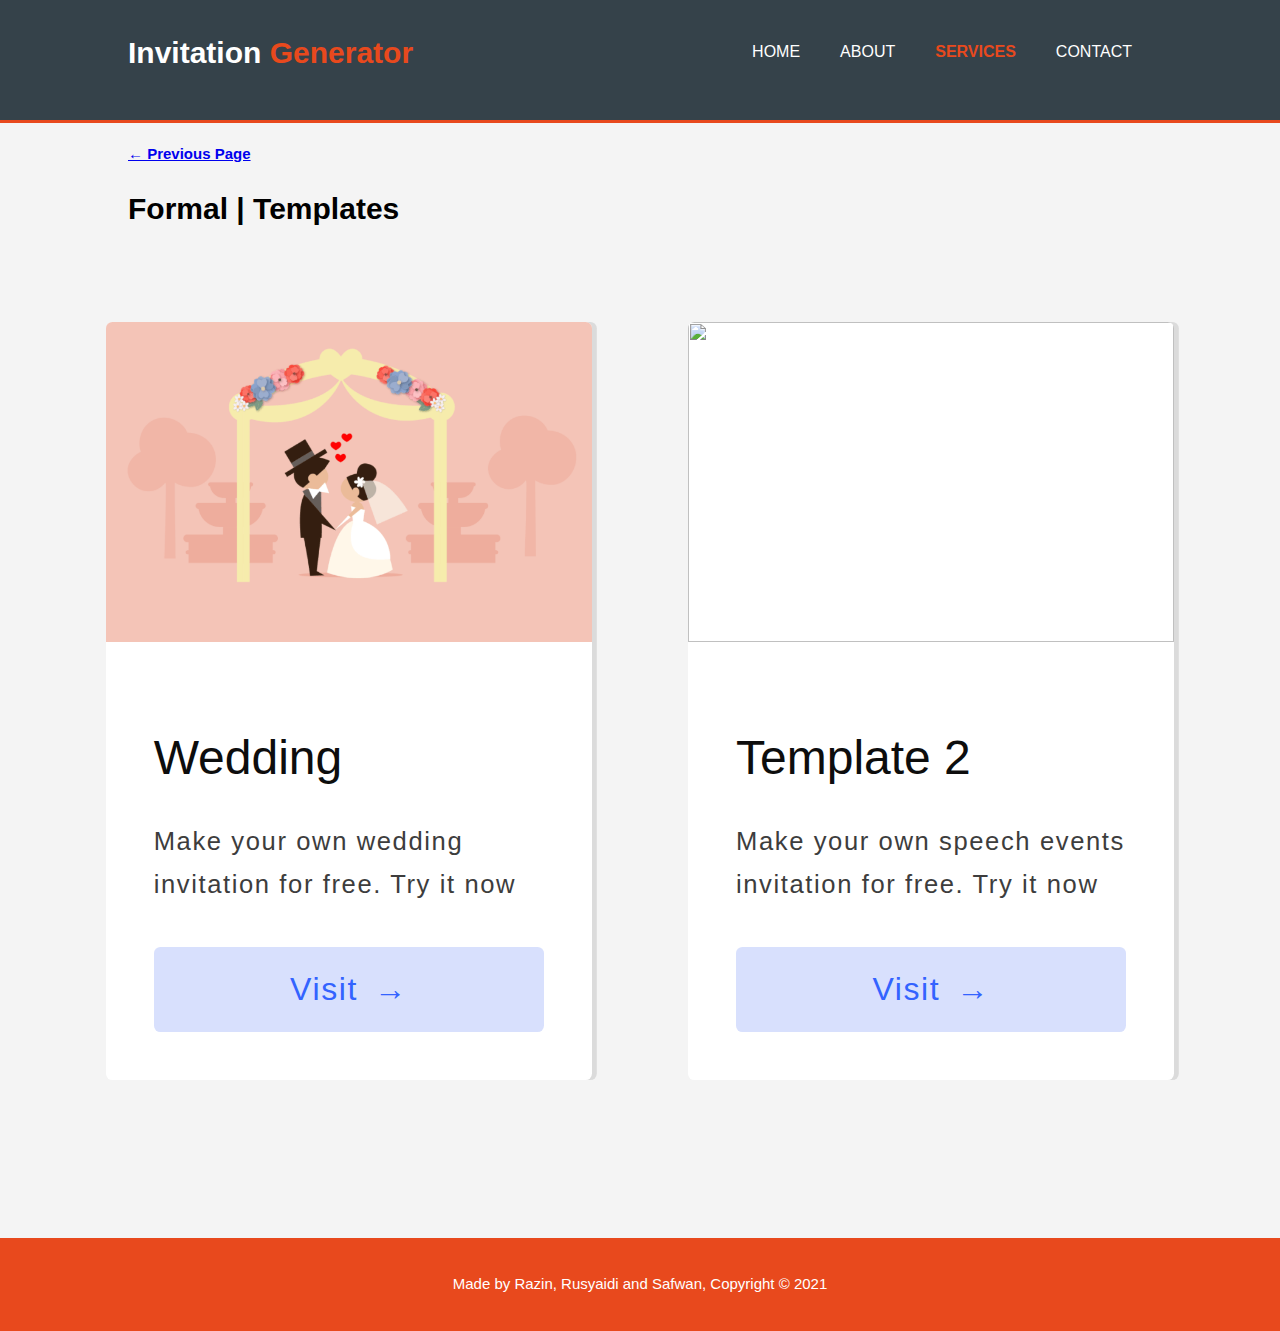
==== formal.html @ 5bae7f90 "first commit" ====
<!DOCTYPE html>
<html>
	<head>
		<meta charset="utf-8">
		<meta name="viewport" content="width=device-width"/>
		<meta name="description" content="E-Invitation"/>
		<meta name="keywords" content="invitation, interview">
		<meta name="author" content="Razin, Rusyaidi, Safwan"/>
		<title>Invitation Generator | Services</title>
		<link rel="stylesheet" href="style.css" type="text/css"/>
		<script type="text/javascript" src="script.js"></script>
	</head>
	<body>
		<header>
			<div class="container">
				<div id="branding">
					<h1>Invitation <span class="highlight">Generator</span></h1>
				</div>
				<nav>
					<ul>
						<li><a href="index.html">Home</a></li>
						<li><a href="about.html">About</a></li>
						<li class="current"><a href="services.html">Services</a></li>
						<li><a href="contactus.html">Contact</a></li>
					</ul>
				</nav>
			</div>
		</header>
				<section id="main">
					<div class="container">
						<article id="main-col">
							<h4><a href="services.html">&#8592; Previous Page</a></h4>
            	<h1 class="page-title">Formal | Templates</h1>
          	</article>
					</div>
				</section>
				<div id="cards">
					<div class="grid">
						<div class="grid-item">
							<div class="card">
								<img class="card-img" src="wedding_invitation.gif" />
								<div class="card-content">
									<h1 class="card-header">Wedding</h1>
									<p class="card-text">
									Make your own wedding invitation for free.
									Try it now
									</p>
									<a href="wed_inv.html"><button class="card-btn">Visit<span>&rarr;</span></button></a>
								</div>
							</div>
						</div>
						<div class="grid-item">
							<div class="card">
								<img class="card-img" src="" />
								<div class="card-content">
									<h1 class="card-header">Template 2</h1>
									<p class="card-text">
									Make your own speech events invitation for free.
									Try it now
									</p>
									<a href="sp_inv.html"><button class="card-btn">Visit<span>&rarr;</span></button></a>
								</div>
							</div>
						</div>
					</div>
				</div>
				<br/>
				<br/>
				<br/>
			<footer>
				<p>Made by Razin, Rusyaidi and Safwan, Copyright &copy; 2021</p>
			</footer>
	</body>
</html>
---- style.css ----
body{
  font: 15px/1.5 Arial, Helvetica, sans-serif;
  padding: 0;
  margin: 0;
  background-color: #f4f4f4;
}
/* Global */
.container{
  width: 80%;
  margin: auto;
  overflow: hidden;
}

ul{
  margin: 0;
  padding: 0;
}

.button_1{
  height:38px;
  background: #e8491d;
  border: 0;
  padding-left: 20px;
  padding-right: 20px;
  color: #ffffff;
}

.button_1:hover{
  background-color: #4f9ad6;
}

.dark{
  padding:15px;
  background:#35424a;
  color: #ffffff;
  margin-top: 10px;
  margin-bottom: 10px;
}

/** Header**/
header{
  background: #35424a;
  color: #ffffff;
  padding-top: 30px;
  min-height: 70px;
  border-bottom: #e8491d 3px solid;
}

header a{
  color: #ffffff;
  text-decoration: none;
  text-transform: uppercase;
  font-size: 16px;
}

header ul{
  margin: 0;
  padding: 0;
}

header li{
  float: left;
  display: inline;
  padding: 0 20px 0 20px;
}

header #branding{
  float: left;
}

header #branding h1{
  margin: 0;
}

header nav{
  float: right;
  margin-top: 10px;
}

header .highlight, header .current a{
  color: #e8491d;
  font-weight: bold;
}

header a:hover{
  color: #e8491d;
  font-weight: bold;
}

/* Showcase */
#showcase{
  min-height: 400px;
  background:url('invitation_wp.jpg') no-repeat 0 0;
  position: relative;
  text-align: center;
  border-bottom: #e8491d 3px solid;
  background-size: cover;
}

#showcase h1{
  margin-top: 100px;
  font-size: 45px;
  margin-bottom: 10px;
}

#showcase p{
  font-size: 20px;
}

/* Newsletter */
#newsletter{
  margin: auto;
  color: #ffffff;
  background: #35424a;
  border-bottom: #e8491d 3px solid;
}

#newsletter h1{
  float: left;
}

#newsletter form{
  float: right;
  margin-top: 15px;
}

#newsletter input[type="email"]{
  padding: 4px;
  height: 25px;
  width: 250px;
}

/* Boxes */
#boxes{
  margin-top: 20px;
}

#boxes .box{
  float: left;
  text-align: center;
  width: 30%;
  padding: 10px;
}

#boxes .box img{
  width: 200px;
}

#boxes .intro p{
  text-align: center;
  font-size: 18px;
}

/* Sidebar */
aside#sidebar{
  float: right;
  width: 30%;
  margin-top: 10px;
}

aside#sidebar .message input{
  width: 90%;
  padding: 5px;
}

aside#sidebar .message textarea{
  width: 90%;
  padding: 15px;
}

aside#sidebar .line{
  display: none;
}

aside#sidebar .dark{
  text-align: center;
}

aside#sidebar .dark ul{
  margin:0;
  list-style-type: none;
}

/* Main-col */
article#main-col{
  float: left;
  width: 65%;
}

#main-col .query{
  text-align: center;
  padding-top: 20px;
}

/* Services */
ul#services li{
  list-style: none;
  padding: 20px;
  border: #cccccc solid 1px;
  margin-bottom: 5px;
  background: #e6e6e6;
}

ul#services li:hover{
  list-style: none;
  width: 1000px;
  padding: 20px;
  border: #cccccc solid 1px;
  background: #e6e6e6;
}

ul#services li a{
  text-decoration: none;
}

ul#services a:hover{
    color: #e8491d;
}

/* Contain */
ul#services .contain{
  width: 500px;
  margin-right: auto;
  overflow: hidden;
}

/* Footer */
footer{
  padding: 20px;
  margin-top: 20px;
  color:#ffffff;
  background-color: #e8491d;
  text-align: center;
}

footer a{
  color: #ffffff;
}

footer a:hover{
  color: black;
}

/* Services Styles */
#cards{
  box-sizing: border-box;
  font-size: 62.5%;
  display: flex;
  justify-content: center;
  align-items: center;
  min-height: 100vh;
}

.grid{
  display: grid;
  width: 114em;
  grid-gap: 6rem;
  grid-template-columns: repeat(auto-fit, minmax(30rem, 1fr));
  align-items: start;
}

.grid a{
  text-decoration: none;
}

.grid-item{
  background-color: #fff;
  border-radius: 0.4rem;
  overflow: hidden;
  box-shadow: 0.3rem 0 rgba(0, 0, 0, 0.1);
  cursor: pointer;
  transition: 0.2s;
}

.grid-item:hover{
  transform: translateY(-0.5%);
  box-shadow: 0 4rem 8rem rgba(0, 0, 0, 0.5);
}

.card-img{
  display: block;
  width: 100%;
  height: 20rem;
  object-fit: cover;
}

.card-content{
  padding: 3rem;
}

.card-header{
  font-size: 3rem;
  font-weight: 500;
  color: #0d0d0d;
  margin-bottom: 1.5rem;
}

.card-text{
  font-size: 1.6rem;
  letter-spacing: 0.1rem;
  line-height: 1.7;
  color: #3d3d3d;
  margin-bottom: 2.5rem;
}

.card-btn{
  display: block;
  width: 100%;
  padding: 1.5rem;
  font-size: 2rem;
  text-align: center;
  color: #3363ff;
  background-color: #d8e0fd;
  border: none;
  border-radius: 0.4rem;
  transition: 0.2;
  cursor: pointer;
  letter-spacing: 0.1rem;
}

.card-btn span{
  margin-left: 1rem;
  transition: 0.2s;
}

.card-btn:hover,
.card-btn:active{
  background-color: #c2cffc;
}

.card-btn:hover span,
.card-btn:active span{
  margin-left: 1.5rem;
}

/* Forms */
.container1{
  width: 40%;
  margin: auto;
  overflow: hidden;
  float: left;
}

.container2{
  width: 40%;
  margin: auto;
  overflow: hidden;
  float: right;
}

.design{
  width: 400px;
  height: 600px;
  border: 1px solid red;
}
#box_col1{
  width: 400px;
  height: 400px;
  padding: 4px 6px;
  border: 2px;
  font: 16px "Helvetica", "Arial", "sans-serif";
  background: url("wed_des1.jpg") no-repeat;
  background-size: 350px 350px;
  background-position: center;
  padding-left: -100px;
}

#box_col2{
  width: 400px;
  height: 600px;
  padding: 4px 6px;
  border: 2px;
  font: 16px "Helvetica", "Arial", "sans-serif";
  background: url("") no-repeat;
  background-size: 350px 350px;
  background-position: center;
  padding-left: -100px;
}

#appear1{
  text-align: center;
  font-size: 20px;
  text-decoration: none;
  font-style: italic;
  text-transform: uppercase;
  opacity: 0.8;
  margin: auto;
}

#appear2{
  text-align: center;
  font-size: 20px;
  text-decoration: none;
  font-style: italic;
  text-transform: uppercase;
  opacity: 0.8;
}

#appear3{
  text-align: center;
  text-decoration-style: wavy;
  opacity: 0.8;
  margin: auto;
}

#appear3_box{
  display: block;
  content: center;
  width: 250px;
  padding: 20px;
  border: 10px;
  margin: auto;
  border: 2px;
}

#appear4{
  text-align: center;
  text-decoration: overline;
  opacity: 0.8;
  margin: auto;
}

#appear5{
  text-align: center;
  opacity: 0.8;
  margin: auto;
}

/* Drag & Drop */


/* Media Queries */
@media(max-width: 768px){
  header #branding,
  header nav,
  header nav li,
  #boxes .box,
  article#main-col,
  aside#sidebar,
  .grid,
  .container1,
  .container2{
    float: none;
    text-align: center;
    width: 100%;
  }

  aside#sidebar .line{
    display: block;
  }

  hr{
    background-color: #e8491d;
    width: 100%;
    text-align: left;
    margin-left: 10;
    padding-bottom: 3px;
  }

  ul#services .contain{
    float: none;
    text-align: justify;
    width: 100%;
    margin-right: auto;
    overflow: hidden;
  }

  ul#services li:hover{
    list-style: none;
    width: auto;
    padding: 20px;
    border: #cccccc solid 1px;
    background: #e6e6e6;
  }
  .dark{
    text-align: center;
    padding:15px;
    background:#35424a;
    color: #ffffff;
    margin-top: 10px;
    margin-bottom: 10px;
  }
  #box_col{
    text-align: center;
  }
}
  header{
    padding-bottom: 20px;
  }

  #showcasse h1{
    margin-top: 40px;
  }

  #newsletter button,
  .message button{
    display: block;
    width: 100%;
  }

  #newsletter form input[type="email"],
  .message input,
  .message textarea{
    width:100%;
    margin-bottom: 5px;
  }

/* https://www.youtube.com/watch?v=Wm6CUkswsNw&t=26s */
/* https://wallpaperaccess.com/wedding-invitation */
/* https://bestweddinganniversary.blogspot.com/2020/06/wedding-animation-gif.html */
/* https://www.google.com/url?sa=i&url=https%3A%2F%2Fwww.pinterest.com%2F20randallcs%2Fcool-anime-pictures%2F&psig=AOvVaw2rIYq0aiUnmNbeS5DjpZi6&ust=1619600829527000&source=images&cd=vfe&ved=0CAIQjRxqFwoTCMjulLOJnvACFQAAAAAdAAAAABAD */
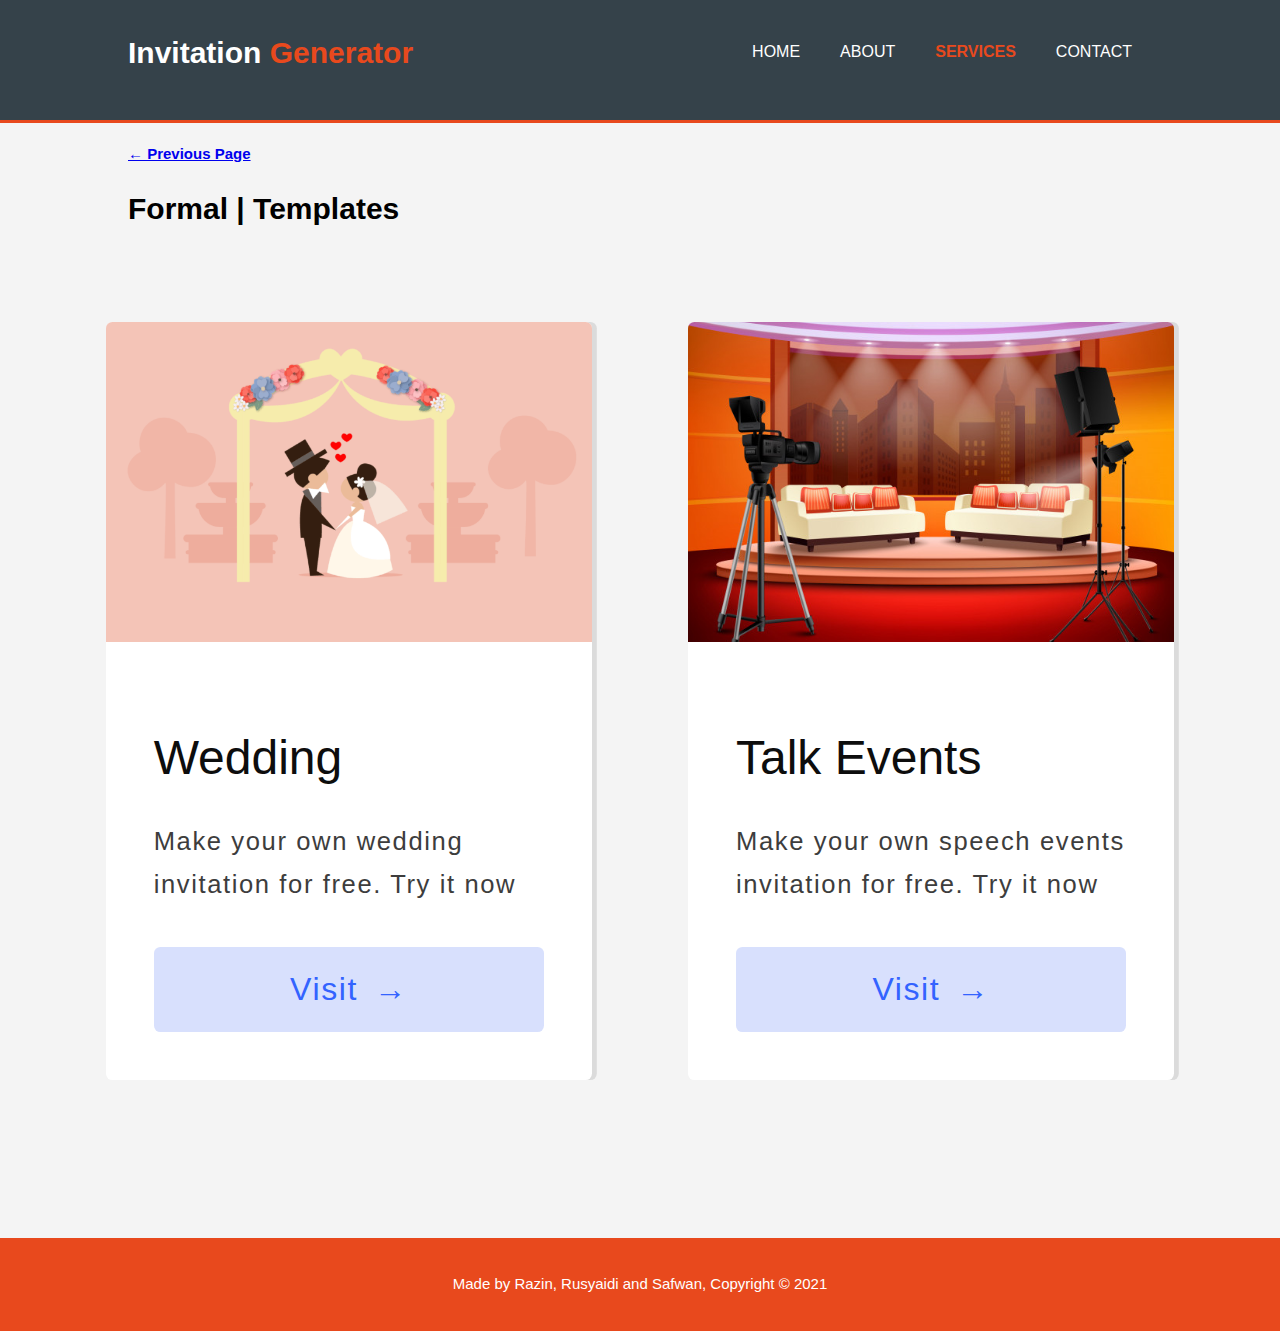
==== commit 1f65b764: "1st commit" ====
--- a/formal.html
+++ b/formal.html
@@ -51,9 +51,9 @@
 						</div>
 						<div class="grid-item">
 							<div class="card">
-								<img class="card-img" src="" />
+								<img class="card-img" src="talk_showDes.jpg" />
 								<div class="card-content">
-									<h1 class="card-header">Template 2</h1>
+									<h1 class="card-header">Talk Events</h1>
 									<p class="card-text">
 									Make your own speech events invitation for free.
 									Try it now
--- a/style.css
+++ b/style.css
@@ -346,12 +346,13 @@
   margin: auto;
   overflow: hidden;
   float: right;
+  border: 1px;
 }
 
 .design{
   width: 400px;
   height: 600px;
-  border: 1px solid red;
+  border: 1px;
 }
 #box_col1{
   width: 400px;
@@ -371,7 +372,6 @@
   padding: 4px 6px;
   border: 2px;
   font: 16px "Helvetica", "Arial", "sans-serif";
-  background: url("") no-repeat;
   background-size: 350px 350px;
   background-position: center;
   padding-left: -100px;
@@ -427,7 +427,28 @@
 }
 
 /* Drag & Drop */
-
+#div_contain{
+  margin: auto;
+  width: 700px;
+  height: 500px;
+  
+}
+#div1 {
+  width: 300px;
+  height: 400px;
+  padding: 10px;
+  border: 1px solid red;
+  margin: auto;
+  float: left;
+}
+#div2 {
+  width: 300px;
+  height: 400px;
+  padding: 10px;
+  border: 1px solid red;
+  margin: auto;
+  float: right;
+}
 
 /* Media Queries */
 @media(max-width: 768px){
